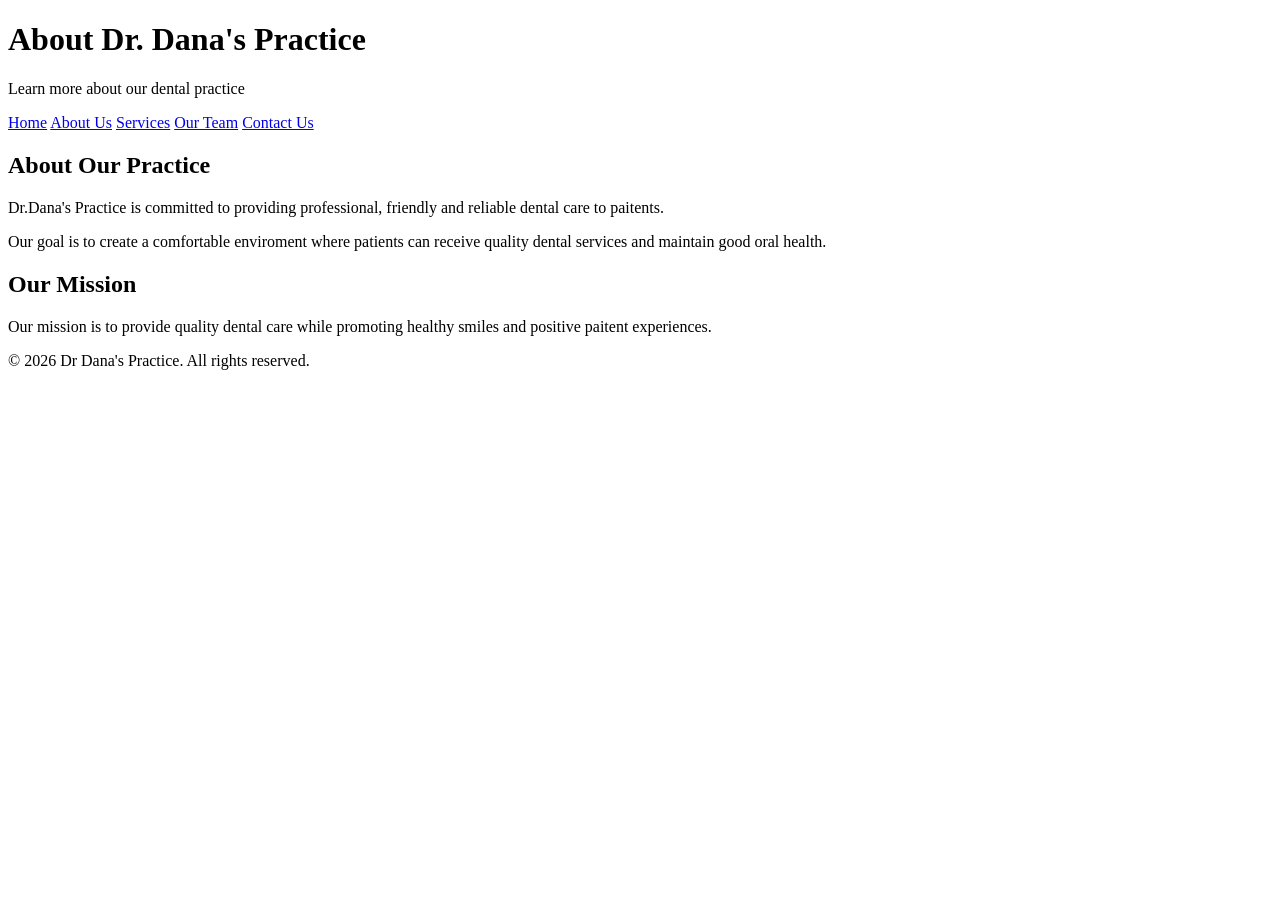
==== about.html @ a810b3fe "Initial commit: Add website files" ====
<!DOCTYPE html>
<html lang="en">
<head>
    <meta charset="UTF-8">
    <meta name="viewport" content="width=device-width, initial-scale=1.0">
    <title>About Us - Dr. Dana's Practice</title>
</head>

<body>

    <!-- Header section -->
    <header>
        <h1>About Dr. Dana's Practice</h1>
        <p>Learn more about our dental practice</p>
    </header>

    <!-- Navigation menu -->
     <nav>
        <a href="index.html">Home</a>
        <a href="about.html">About Us</a>
        <a href="services.html">Services</a>
        <a href="team.html">Our Team</a>
        <a href="contact.html">Contact Us</a>
     </nav>

     <!-- Main content -->
      <main>

         <section>
            <h2> About Our Practice</h2>

            <p>
                Dr.Dana's Practice is committed to providing professional,
                friendly and reliable dental care to paitents.
            </p>

            <p>
                Our goal is to create a comfortable enviroment where
                patients can receive quality dental services and maintain
                good oral health.
            </p>
         </section>

         <section>
            <h2>Our Mission</h2>

            <p>
                Our mission is to provide quality dental care while
                promoting healthy smiles and positive paitent experiences.
            </p>
         </section>

      </main>

      <!-- Footer -->
       <footer>
        <p>&copy; 2026 Dr Dana's Practice. All rights reserved.</p>
       </footer>

</body>

</html>
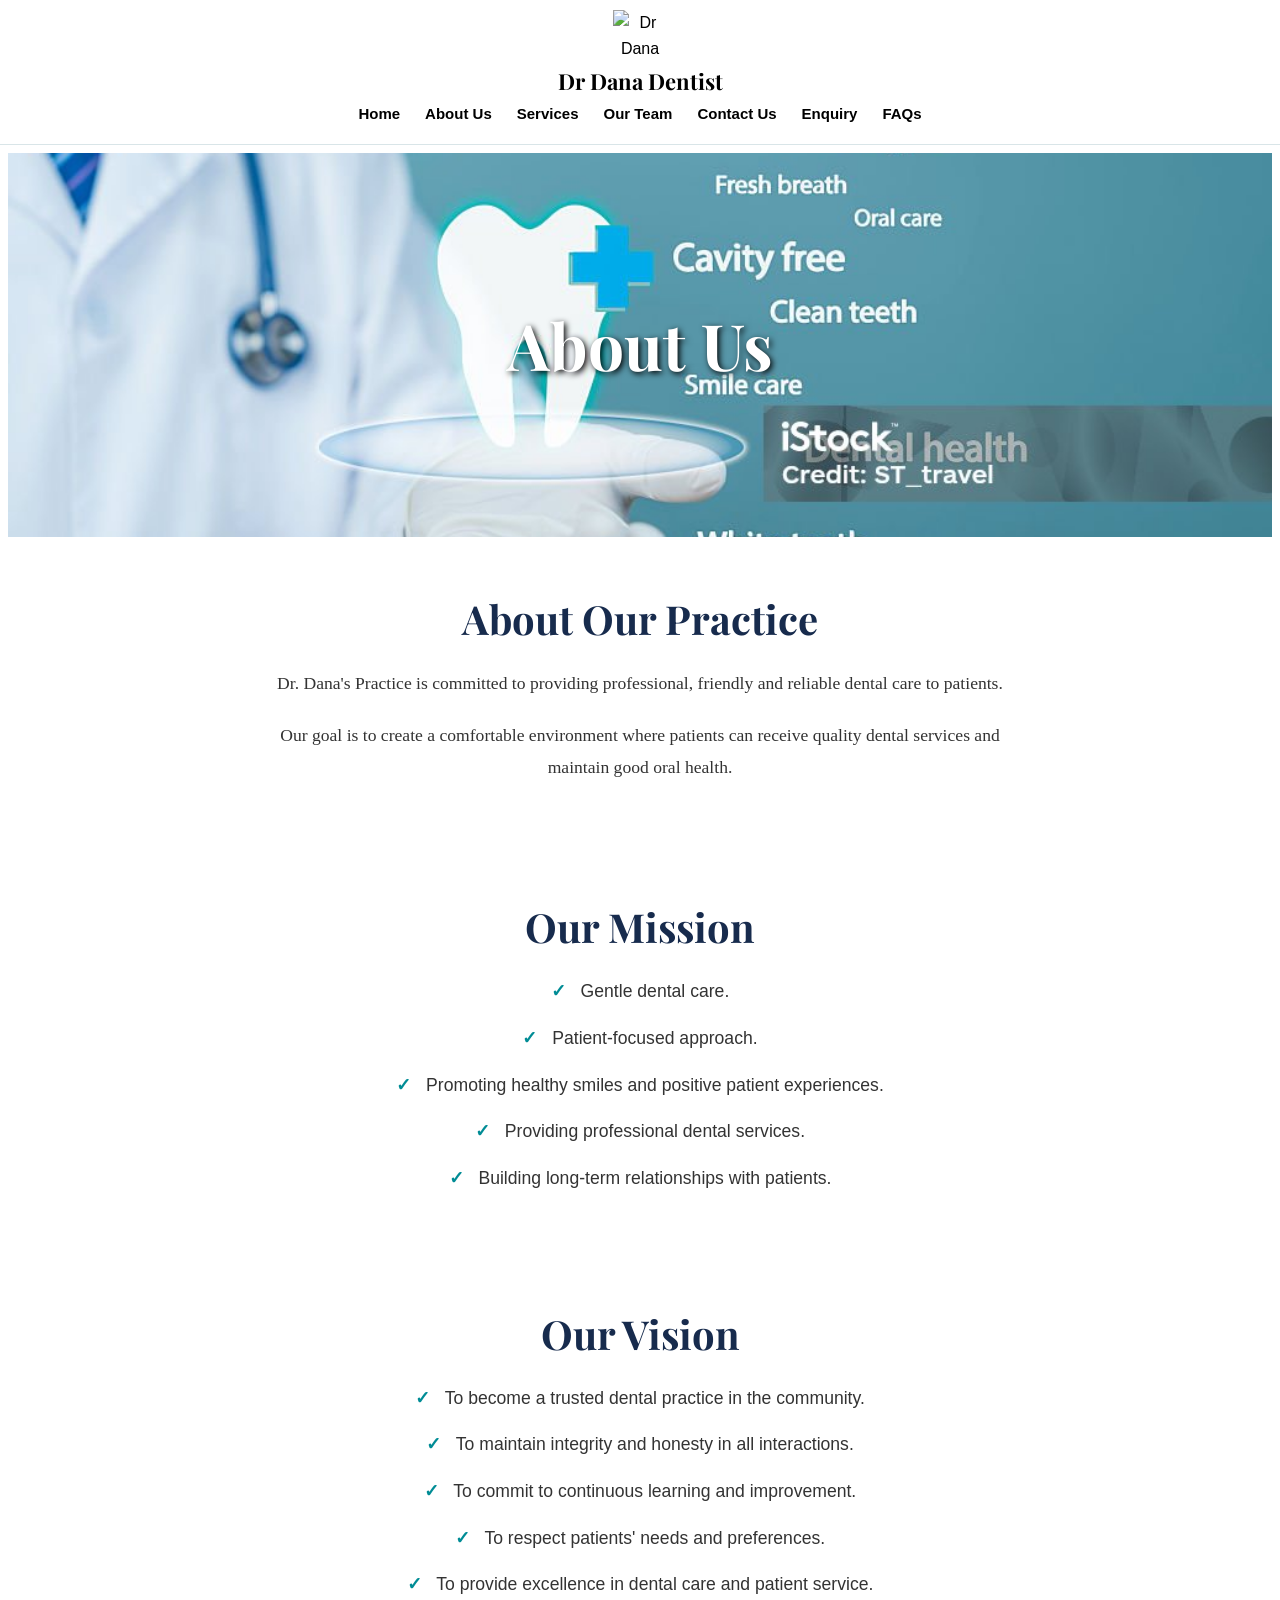
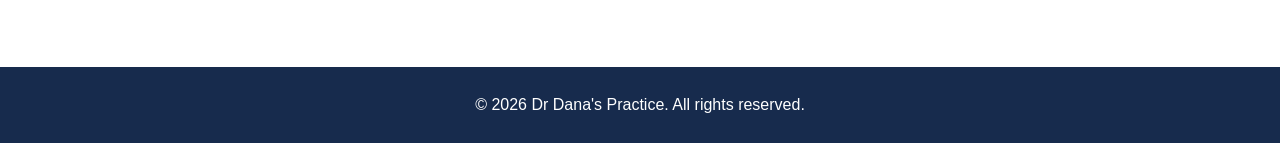
==== commit 20a4583b: "Update website pages, FAQ, images and styling" ====
--- a/about.html
+++ b/about.html
@@ -1,61 +1,167 @@
 <!DOCTYPE html>
 <html lang="en">
+
 <head>
+
     <meta charset="UTF-8">
+
     <meta name="viewport" content="width=device-width, initial-scale=1.0">
+
     <title>About Us - Dr. Dana's Practice</title>
+
+    <!-- Link to external CSS stylesheet -->
+    <link rel="stylesheet" href="css/style.css">
+
 </head>
+
 
 <body>
 
-    <!-- Header section -->
+
+    <!-- Header and navigation section -->
     <header>
-        <h1>About Dr. Dana's Practice</h1>
-        <p>Learn more about our dental practice</p>
+
+        <div class="logo">
+
+            <img src="images/logo.png" alt="Dr Dana Dentist Logo">
+
+            <h1>Dr Dana Dentist</h1>
+
+        </div>
+
+
+        <nav>
+
+            <a href="index.html">Home</a>
+
+            <a href="about.html">About Us</a>
+
+            <a href="services.html">Services</a>
+
+            <a href="team.html">Our Team</a>
+
+            <a href="contact.html">Contact Us</a>
+
+            <a href="enquiry.html">Enquiry</a>
+
+            <a href="faq.html">FAQs</a>
+
+        </nav>
+
     </header>
 
-    <!-- Navigation menu -->
-     <nav>
-        <a href="index.html">Home</a>
-        <a href="about.html">About Us</a>
-        <a href="services.html">Services</a>
-        <a href="team.html">Our Team</a>
-        <a href="contact.html">Contact Us</a>
-     </nav>
 
-     <!-- Main content -->
-      <main>
+    <!-- Main content -->
+    <main>
 
-         <section>
-            <h2> About Our Practice</h2>
+
+        <!-- About Us picture banner -->
+        <section class="about-banner">
+
+            <div class="about-banner-content">
+
+                <h2>About Us</h2>
+
+            </div>
+
+        </section>
+
+
+        <!-- About Our Practice -->
+        <section class="about-section">
+
+            <h2>About Our Practice</h2>
 
             <p>
-                Dr.Dana's Practice is committed to providing professional,
-                friendly and reliable dental care to paitents.
+                Dr. Dana's Practice is committed to providing professional,
+                friendly and reliable dental care to patients.
             </p>
 
             <p>
-                Our goal is to create a comfortable enviroment where
+                Our goal is to create a comfortable environment where
                 patients can receive quality dental services and maintain
                 good oral health.
             </p>
-         </section>
 
-         <section>
+        </section>
+
+
+        <!-- Our Mission -->
+        <section class="about-section">
+
             <h2>Our Mission</h2>
 
-            <p>
-                Our mission is to provide quality dental care while
-                promoting healthy smiles and positive paitent experiences.
-            </p>
-         </section>
+            <ul>
 
-      </main>
+                <li>
+                    Gentle dental care.
+                </li>
 
-      <!-- Footer -->
-       <footer>
-        <p>&copy; 2026 Dr Dana's Practice. All rights reserved.</p>
-       </footer>
+                <li>
+                    Patient-focused approach.
+                </li>
+
+                <li>
+                    Promoting healthy smiles and positive patient experiences.
+                </li>
+
+                <li>
+                    Providing professional dental services.
+                </li>
+
+                <li>
+                    Building long-term relationships with patients.
+                </li>
+
+            </ul>
+
+        </section>
+
+
+        <!-- Our Vision -->
+        <section class="about-section">
+
+            <h2>Our Vision</h2>
+
+            <ul>
+
+                <li>
+                    To become a trusted dental practice in the community.
+                </li>
+
+                <li>
+                    To maintain integrity and honesty in all interactions.
+                </li>
+
+                <li>
+                    To commit to continuous learning and improvement.
+                </li>
+
+                <li>
+                    To respect patients' needs and preferences.
+                </li>
+
+                <li>
+                    To provide excellence in dental care and patient service.
+                </li>
+
+            </ul>
+
+        </section>
+
+
+    </main>
+
+
+    <!-- Footer -->
+    <footer>
+
+        <p>
+            &copy; 2026 Dr Dana's Practice. All rights reserved.
+        </p>
+
+    </footer>
+
 
 </body>
 
--- a/css/style.css
+++ b/css/style.css
@@ -0,0 +1,944 @@
+@import url('https://fonts.googleapis.com/css2?family=Playfair+Display:wght@500;600;700&display=swap');
+
+
+/* GENERAL RESET */
+
+* {
+    box-sizing: border-box;
+    margin: 0;
+    padding: 0;
+}
+
+
+/* BODY */
+
+body {
+    font-family: Arial, sans-serif;
+    line-height: 1.6;
+    background-color: white;
+    color: black;
+}
+
+
+/* IMAGES */
+
+img {
+    max-width: 100%;
+    height: auto;
+    display: block;
+}
+
+
+/* LINKS */
+
+a {
+    text-decoration: none;
+    color: inherit;
+}
+
+
+/* LISTS */
+
+ul {
+    list-style: none;
+}
+
+
+/* HEADER */
+
+header {
+    border-bottom: 1px solid #d9e5e8;
+    background-color: white;
+    padding: 10px 5%;
+}
+
+
+/* LOGO */
+
+.logo {
+    text-align: center;
+}
+
+.logo img {
+    width: 55px;
+    height: 55px;
+    object-fit: contain;
+    margin: 0 auto 3px;
+}
+
+.logo h1 {
+    font-size: 22px;
+    margin-bottom: 0;
+}
+
+
+/* NAVIGATION */
+
+nav {
+    display: flex;
+    justify-content: center;
+    align-items: center;
+    gap: 25px;
+    padding: 8px 5%;
+    background-color: white;
+}
+
+
+/* Navigation Links */
+
+nav a {
+    font-weight: 600;
+    color: black;
+    text-decoration: none;
+    font-size: 15px;
+}
+
+
+/* Navigation Hover */
+
+nav a:hover {
+    color: #008c95;
+    transform: scale(1.05);
+    display: inline-block;
+    transition: 0.2s;
+}
+
+
+/* HEADINGS */
+
+h1,
+h2,
+h3 {
+    margin-bottom: 15px;
+    line-height: 1.2;
+    font-family: 'Playfair Display', serif;
+}
+
+h1 {
+    font-size: 3rem;
+}
+
+h2 {
+    font-size: 2rem;
+}
+
+h3 {
+    font-size: 1.4rem;
+}
+
+
+/* PARAGRAPHS */
+
+p {
+    margin-bottom: 15px;
+}
+
+
+/* BUTTONS */
+
+.btn {
+    display: inline-block;
+    padding: 12px 24px;
+    border-radius: 8px;
+    background-color: white;
+    color: black;
+    font-weight: bold;
+    border: 2px solid #008c95;
+    cursor: pointer;
+}
+
+.btn:hover {
+    background-color: #006f76;
+    color: white;
+    transition: 0.2s;
+}
+
+
+/* HOME HERO SECTION */
+
+.hero {
+    background-image: url('../images/Dental\ reception.png');
+    background-size: cover;
+    background-position: center;
+    background-repeat: no-repeat;
+
+    min-height: 600px;
+
+    display: flex;
+    align-items: center;
+    justify-content: flex-start;
+
+    padding: 80px 10%;
+    text-align: left;
+}
+
+
+/* Words on the Home Picture */
+
+.hero-content {
+    max-width: 700px;
+    padding: 0;
+    background-color: transparent;
+    border-radius: 0;
+    text-align: left;
+}
+
+
+/* Home Heading */
+
+.hero-content h2 {
+    font-size: 2.5rem;
+    color: whitesmoke;
+    margin-bottom: 3px;
+    text-align: left;
+}
+
+.hero-content h1 {
+    font-size: 2.5rem;
+    color: whitesmoke;
+    margin-bottom: 5px;
+    text-align: left;
+}
+
+
+/* Hero Paragraph */
+
+.hero-content p {
+    font-family: "Times New Roman", serif;
+    font-size: 1.2rem;
+    color: black;
+    margin-bottom: 25px;
+}
+
+
+/* WHITE SECTIONS BELOW PICTURE */
+
+.content-section {
+    background-color: white;
+    padding: 50px 7%;
+}
+
+
+/* CUSTOMER REVIEWS */
+
+.reviews-section {
+    background-color: white;
+    padding: 60px 7%;
+    text-align: center;
+}
+
+
+/* Reviews Heading */
+
+.reviews-section h2 {
+    font-size: 2.5rem;
+    color: #172b4d;
+    margin-bottom: 10px;
+}
+
+
+/* Rating Information */
+
+.review-summary {
+    margin-bottom: 35px;
+    color: #172b4d;
+}
+
+.review-summary p {
+    margin-bottom: 5px;
+}
+
+
+/* Reviews Container */
+
+.reviews-container {
+    display: grid;
+    grid-template-columns: repeat(4, 1fr);
+    gap: 18px;
+    text-align: left;
+}
+
+
+/* Individual Review Card */
+
+.review-card {
+    position: relative;
+
+    background-color: white;
+
+    border: 1px solid white;
+    border-radius: 15px;
+
+    padding: 28px 22px 35px;
+
+    min-height: 300px;
+
+    box-shadow: 0 4px 15px rgba(23, 43, 77, 0.10);
+}
+
+
+/* Reviewer Top Section */
+
+.reviewer {
+    display: flex;
+    align-items: center;
+    gap: 12px;
+    margin-bottom: 12px;
+}
+
+
+/* Reviewer Initial Circle */
+
+.reviewer-initials {
+    width: 48px;
+    height: 48px;
+
+    background-color: #172b4d;
+    color: white;
+
+    border-radius: 50%;
+
+    display: flex;
+    align-items: center;
+    justify-content: center;
+
+    font-weight: bold;
+    font-size: 15px;
+}
+
+
+/* Reviewer Name */
+
+.reviewer-name {
+    font-weight: bold;
+    color: #172b4d;
+    margin-bottom: 2px;
+}
+
+
+/* Stars */
+
+.stars {
+    color: #d5a928;
+    font-size: 16px;
+    letter-spacing: 2px;
+}
+
+
+/* Review Rating */
+
+.review-rating {
+    font-size: 13px;
+    color: #172b4d;
+}
+
+
+/* Review Text */
+
+.review-card p {
+    font-size: 14px;
+    color: #172b4d;
+    margin-top: 15px;
+}
+
+
+/* Quotation Marks */
+
+.quote-mark {
+    position: absolute;
+
+    right: 18px;
+    bottom: 5px;
+
+    font-family: Georgia, serif;
+    font-size: 42px;
+
+    color: #d5a928;
+}
+
+
+/* BOTTOM INFORMATION AREA */
+
+.bottom-info {
+    background-color: white;
+
+    padding: 50px 7%;
+
+    display: grid;
+    grid-template-columns: repeat(3, 1fr);
+
+    gap: 20px;
+}
+
+
+/* Information Cards */
+
+.info-card {
+    background-color: white;
+
+    border: 1px solid white;
+    border-radius: 15px;
+
+    padding: 30px;
+
+    box-shadow: 0 4px 15px rgba(23, 43, 77, 0.10);
+}
+
+
+/* Information Card Headings */
+
+.info-card h2 {
+    color: #172b4d;
+    margin-bottom: 20px;
+}
+
+
+/* Quick Links List */
+
+.info-card ul li {
+    margin-bottom: 12px;
+}
+
+
+/* Quick Links */
+
+.info-card ul li a {
+    color: #172b4d;
+    font-weight: 500;
+}
+
+.info-card ul li a:hover {
+    color: #008c95;
+}
+
+
+/* Arrow before Quick Links */
+
+.quick-link-item::before {
+    content: "›";
+
+    color: #008c95;
+
+    font-size: 20px;
+    font-weight: bold;
+
+    margin-right: 8px;
+}
+
+
+/* CONTACT INFORMATION */
+
+.contact-item {
+    margin-bottom: 15px;
+}
+
+.contact-item strong {
+    color: #008c95;
+}
+
+
+/* TRADING HOURS */
+
+.hours-item {
+    margin-bottom: 12px;
+}
+
+
+/* FAQ SECTION */
+
+.content-section {
+    padding: 50px 7%;
+    background-color: white;
+}
+
+
+/* FAQ Heading */
+
+.content-section h2 {
+    text-align: center;
+    color: #172b4d;
+    margin: 0 auto 30px;
+    border-radius: 8px;
+    width: fit-content;
+    padding: 12px 25px;
+    border: 2px solid #172b4d;
+}
+
+
+/* FAQ Questions */
+
+.content-section h3 {
+    color: #172b4d;
+    margin-top: 20px;
+}
+
+
+/* FAQ Answers */
+
+.content-section p {
+    color: #333;
+}
+
+
+/* FOOTER SECTION */
+
+footer {
+    background-color: #172b4d;
+
+    color: white;
+
+    text-align: center;
+
+    padding: 25px 5%;
+
+    border-top: 1px solid white;
+}
+
+footer p {
+    margin-bottom: 0;
+}
+
+
+/* RESPONSIVE DESIGN */
+
+/* Tablets */
+
+@media (max-width: 1000px) {
+
+    .reviews-container {
+        grid-template-columns: repeat(2, 1fr);
+    }
+
+    .bottom-info {
+        grid-template-columns: 1fr;
+    }
+
+    nav {
+        flex-wrap: wrap;
+        gap: 15px;
+    }
+}
+
+
+/* MOBILE PHONES */
+
+@media (max-width: 600px) {
+
+    .hero {
+        min-height: 500px;
+        padding: 50px 7%;
+    }
+
+    .hero-content h1 {
+        font-size: 2rem;
+    }
+
+    .hero-content h2 {
+        font-size: 1.8rem;
+    }
+
+    .reviews-container {
+        grid-template-columns: 1fr;
+    }
+
+    .reviews-section {
+        padding: 40px 5%;
+    }
+
+    .bottom-info {
+        padding: 40px 5%;
+    }
+
+    nav {
+        flex-direction: column;
+    }
+}
+
+
+/* ABOUT US PAGE */
+
+
+/* ABOUT US BANNER */
+
+.about-banner {
+    background-image: url('../images/About\ us\ wallpaper.jpg');
+
+    background-size: cover;
+
+    background-position: center;
+
+    background-repeat: no-repeat;
+
+    min-height: 400px;
+
+    display: flex;
+
+    align-items: center;
+
+    justify-content: center;
+
+    text-align: center;
+
+    border: 8px solid white;
+}
+
+
+/* ABOUT US BANNER HEADING */
+
+.about-banner-content h2 {
+    font-family: 'Playfair Display', serif;
+
+    font-size: 4rem;
+
+    color: white;
+
+    text-shadow: 2px 2px 6px black;
+
+    margin: 0;
+}
+
+
+/* ABOUT PAGE SECTIONS */
+
+.about-section {
+    background-color: white;
+
+    max-width: 900px;
+
+    margin: 0 auto;
+
+    padding: 50px 30px;
+
+    text-align: center;
+}
+
+
+/* ABOUT PAGE HEADINGS */
+
+.about-section h2 {
+    color: #172b4d;
+
+    font-family: 'Playfair Display', serif;
+
+    font-size: 2.5rem;
+
+    margin-bottom: 25px;
+}
+
+
+/* ABOUT PAGE PARAGRAPHS */
+
+.about-section p {
+    color: #333;
+
+    font-family: "Times New Roman", serif;
+
+    font-size: 1.1rem;
+
+    max-width: 750px;
+
+    margin: 0 auto 20px;
+
+    line-height: 1.8;
+}
+
+
+/* ABOUT PAGE LISTS */
+
+.about-section ul {
+    list-style: none;
+
+    max-width: 700px;
+
+    margin: 0 auto;
+
+    padding: 0;
+}
+
+
+/* ABOUT PAGE LIST ITEMS */
+
+.about-section li {
+    color: #333;
+
+    font-size: 1.1rem;
+
+    line-height: 1.8;
+
+    margin-bottom: 15px;
+}
+
+
+/* CHECK MARKS */
+
+.about-section li::before {
+    content: "✓";
+
+    color: #008c95;
+
+    font-weight: bold;
+
+    margin-right: 10px;
+}
+
+
+/* MOBILE ABOUT PAGE */
+
+@media (max-width: 600px) {
+
+    .about-banner {
+        min-height: 300px;
+    }
+
+    .about-banner-content h2 {
+        font-size: 2.8rem;
+    }
+
+    .about-section {
+        padding: 40px 20px;
+    }
+
+    .about-section h2 {
+        font-size: 2rem;
+    }
+
+    .about-section p,
+    .about-section li {
+        font-size: 1rem;
+    }
+}
+
+
+/* SERVICES PAGE */
+
+.services-section {
+    text-align: center;
+}
+
+
+/* Heading and paragraph area */
+
+.services-introduction {
+    background-color: #008c95;
+    color: white;
+    text-align: center;
+    padding: 25px 20px;
+    margin-bottom: 40px;
+}
+
+.services-introduction h2 {
+    color: white;
+    margin-bottom: 10px;
+}
+
+.services-introduction p {
+    color: white;
+    margin-bottom: 0;
+}
+
+
+/* Service headings */
+
+.services-section h3 {
+    text-align: center;
+    margin-top: 30px;
+    margin-bottom: 15px;
+}
+
+
+/* Centre service pictures */
+
+.services-section img {
+    display: block;
+    margin: 0 auto 30px;
+}
+
+
+/* TEAM PAGE */
+
+.team-introduction {
+    background-color: #008c95;
+    color: white;
+    text-align: center;
+    padding: 30px 20px;
+    margin-bottom: 40px;
+}
+
+.team-introduction h1 {
+    color: white;
+    text-align: center;
+    margin: 0 0 15px 0;
+}
+
+.team-intro {
+    font-family: "Times New Roman", serif;
+    font-size: 20px;
+    font-style: italic;
+    line-height: 1.8;
+    color: white;
+    text-align: center;
+    margin: 0 auto;
+}
+
+
+/* CENTRE ALL TEAM CONTENT */
+
+main section {
+    text-align: center;
+}
+
+main section h2 {
+    text-align: center;
+}
+
+main section p {
+    text-align: center;
+    max-width: 900px;
+    margin-left: auto;
+    margin-right: auto;
+}
+
+
+/* CENTRE ALL TEAM PICTURES */
+
+main section img {
+    display: block;
+    margin-left: auto;
+    margin-right: auto;
+    margin-bottom: 25px;
+}
+
+/*CONTACT, ENQUIRY AND FAQ INTRODUCTIONS*/
+
+/* CONTACT PAGE INTRODUCTION */
+
+.contact-introduction {
+    background-color: #008c95;
+    color: white;
+    text-align: center;
+    padding: 30px 20px;
+    margin-bottom: 40px;
+}
+
+.contact-introduction h1 {
+    color: white;
+    text-align: center;
+    margin: 0 0 15px 0;
+}
+
+.contact-intro {
+    font-family: "Times New Roman", serif;
+    font-size: 20px;
+    font-style: italic;
+    line-height: 1.8;
+    color: white;
+    text-align: center;
+    margin: 0 auto;
+}
+
+
+/* CONTACT PAGE CONTENT */
+
+.contact-content {
+    text-align: center;
+}
+
+.contact-content h3 {
+    text-align: center;
+}
+
+.contact-content p {
+    text-align: center;
+}
+
+.contact-content iframe {
+    display: block;
+    margin: 0 auto 30px;
+}
+
+
+/* ENQUIRY PAGE INTRODUCTION */
+
+.enquiry-introduction {
+    background-color: #008c95;
+    color: white;
+    text-align: center;
+    padding: 30px 20px;
+    margin-bottom: 40px;
+}
+
+.enquiry-introduction h2 {
+    color: white;
+    text-align: center;
+    margin: 0 0 15px 0;
+}
+
+.enquiry-intro {
+    font-family: "Times New Roman", serif;
+    font-size: 20px;
+    font-style: italic;
+    line-height: 1.8;
+    color: white;
+    text-align: center;
+    margin: 0 auto;
+}
+
+
+/* ENQUIRY PAGE CONTENT */
+
+.enquiry-content {
+    text-align: center;
+}
+
+.enquiry-content form {
+    text-align: center;
+}
+
+
+/* FAQ PAGE INTRODUCTION */
+
+.faq-introduction {
+    background-color: #008c95;
+    color: white;
+    text-align: center;
+    padding: 30px 20px;
+    margin-bottom: 40px;
+}
+
+.faq-introduction h2 {
+    color: white;
+    text-align: center;
+    margin: 0 0 15px 0;
+}
+
+.faq-intro {
+    font-family: "Times New Roman", serif;
+    font-size: 20px;
+    font-style: italic;
+    line-height: 1.8;
+    color: white;
+    text-align: center;
+    margin: 0 auto;
+}
+
+
+/* FAQ PAGE CONTENT */
+
+.faq-content {
+    text-align: center;
+}
+
+.faq-content article {
+    text-align: center;
+}
+
+.faq-content h3 {
+    text-align: center;
+}
+
+.faq-content p {
+    text-align: center;
+    max-width: 900px;
+    margin-left: auto;
+    margin-right: auto;
+}
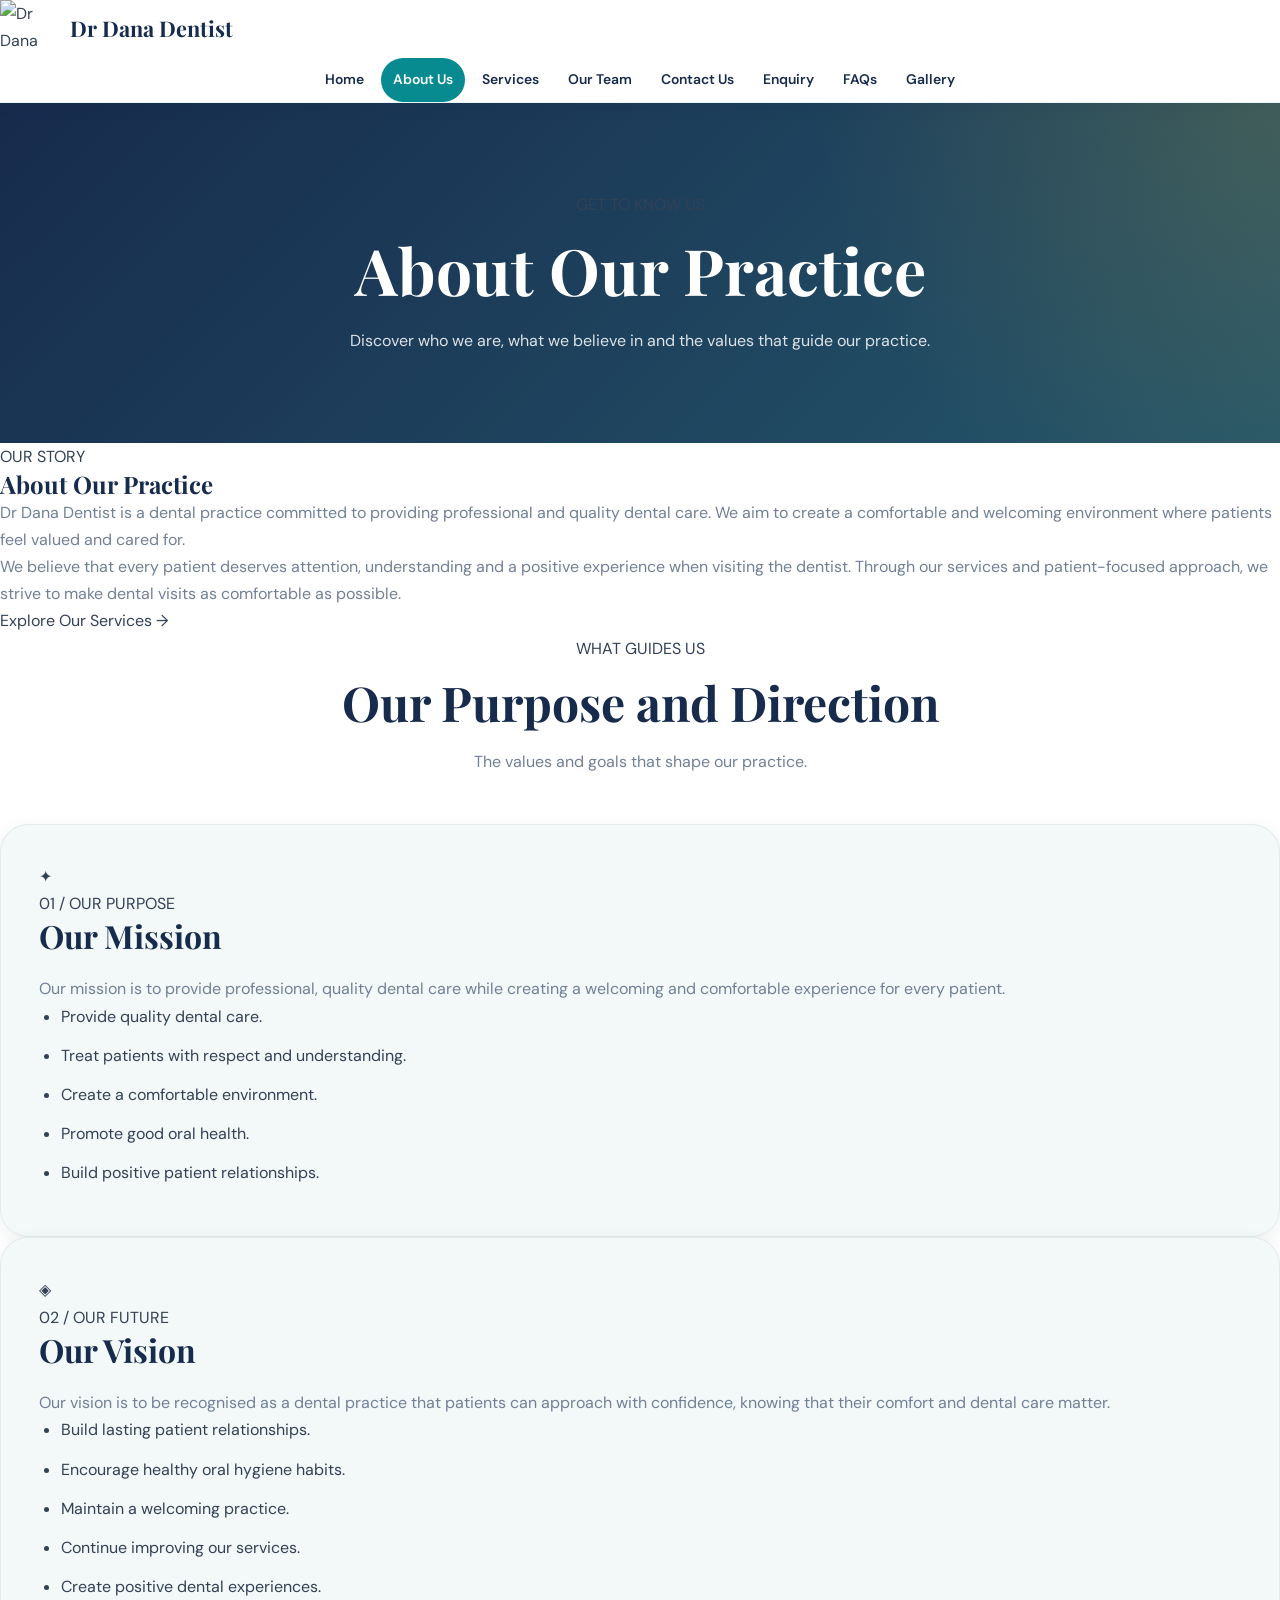
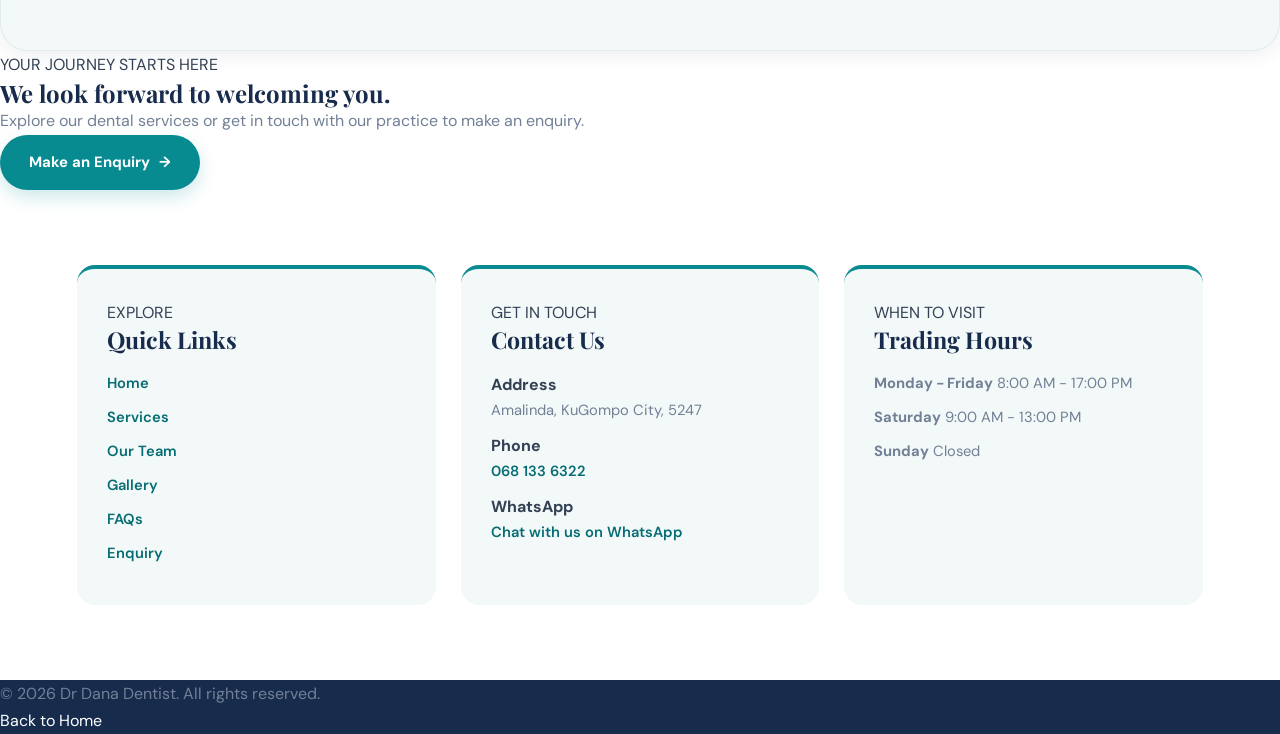
==== commit 40a51d29: "Part 3: Redesign website layout and update documentation" ====
--- a/about.html
+++ b/about.html
@@ -1,168 +1,384 @@
+
 <!DOCTYPE html>
 <html lang="en">
 
 <head>
-
     <meta charset="UTF-8">
-
     <meta name="viewport" content="width=device-width, initial-scale=1.0">
 
-    <title>About Us - Dr. Dana's Practice</title>
-
-    <!-- Link to external CSS stylesheet -->
+    <meta name="description" content="Learn about Dr Dana Dentist, our practice, mission and vision.">
+
+    <title>About Us | Dr Dana Dentist</title>
+
     <link rel="stylesheet" href="css/style.css">
-
 </head>
 
-
 <body>
 
-
-    <!-- Header and navigation section -->
-    <header>
-
-        <div class="logo">
+    <!-- HEADER -->
+
+    <header class="site-header">
+
+        <a href="index.html" class="logo" aria-label="Dr Dana Dentist homepage">
 
             <img src="images/logo.png" alt="Dr Dana Dentist Logo">
 
-            <h1>Dr Dana Dentist</h1>
+            <span>Dr Dana Dentist</span>
+
+        </a>
+
+        <nav class="main-nav" aria-label="Main navigation">
+
+            <a href="index.html">Home</a>
+            <a href="about.html" aria-current="page">About Us</a>
+            <a href="services.html">Services</a>
+            <a href="team.html">Our Team</a>
+            <a href="contact.html">Contact Us</a>
+            <a href="enquiry.html">Enquiry</a>
+            <a href="faq.html#faqs">FAQs</a>
+            <a href="gallery.html">Gallery</a>
+
+        </nav>
+
+    </header>
+
+
+    <main>
+
+        <!-- PAGE INTRODUCTION -->
+
+        <section class="page-hero about-hero">
+
+            <div class="page-hero-content">
+
+                <span class="section-label">
+                    GET TO KNOW US
+                </span>
+
+                <h1>About Our Practice</h1>
+
+                <p>
+                    Discover who we are, what we believe in
+                    and the values that guide our practice.
+                </p>
+
+            </div>
+
+        </section>
+
+
+        <!-- ABOUT OUR PRACTICE -->
+
+        <section class="about-introduction js-reveal">
+
+            <div class="about-intro-heading">
+
+                <span class="section-label">
+                    OUR STORY
+                </span>
+
+                <h2>About Our Practice</h2>
+
+            </div>
+
+            <div class="about-intro-content">
+
+                <p>
+                    Dr Dana Dentist is a dental practice committed to
+                    providing professional and quality dental care.
+                    We aim to create a comfortable and welcoming
+                    environment where patients feel valued and cared for.
+                </p>
+
+                <p>
+                    We believe that every patient deserves attention,
+                    understanding and a positive experience when visiting
+                    the dentist. Through our services and patient-focused
+                    approach, we strive to make dental visits as
+                    comfortable as possible.
+                </p>
+
+                <a href="services.html" class="text-link">
+                    Explore Our Services
+                    <span aria-hidden="true">&rarr;</span>
+                </a>
+
+            </div>
+
+        </section>
+
+
+        <!-- MISSION AND VISION -->
+
+        <section class="values-section js-reveal">
+
+            <div class="section-heading">
+
+                <span class="section-label">
+                    WHAT GUIDES US
+                </span>
+
+                <h2>Our Purpose and Direction</h2>
+
+                <p>
+                    The values and goals that shape our practice.
+                </p>
+
+            </div>
+
+
+            <div class="values-grid">
+
+
+                <!-- OUR MISSION -->
+
+                <article class="value-card mission-card">
+
+                    <div class="value-icon" aria-hidden="true">
+                        ✦
+                    </div>
+
+                    <span class="value-number">
+                        01 / OUR PURPOSE
+                    </span>
+
+                    <h2>Our Mission</h2>
+
+                    <p>
+                        Our mission is to provide professional,
+                        quality dental care while creating a
+                        welcoming and comfortable experience
+                        for every patient.
+                    </p>
+
+                    <ul>
+
+                        <li>
+                            Provide quality dental care.
+                        </li>
+
+                        <li>
+                            Treat patients with respect and understanding.
+                        </li>
+
+                        <li>
+                            Create a comfortable environment.
+                        </li>
+
+                        <li>
+                            Promote good oral health.
+                        </li>
+
+                        <li>
+                            Build positive patient relationships.
+                        </li>
+
+                    </ul>
+
+                </article>
+
+
+                <!-- OUR VISION -->
+
+                <article class="value-card vision-card">
+
+                    <div class="value-icon" aria-hidden="true">
+                        ◈
+                    </div>
+
+                    <span class="value-number">
+                        02 / OUR FUTURE
+                    </span>
+
+                    <h2>Our Vision</h2>
+
+                    <p>
+                        Our vision is to be recognised as a dental
+                        practice that patients can approach with
+                        confidence, knowing that their comfort
+                        and dental care matter.
+                    </p>
+
+                    <ul>
+
+                        <li>
+                            Build lasting patient relationships.
+                        </li>
+
+                        <li>
+                            Encourage healthy oral hygiene habits.
+                        </li>
+
+                        <li>
+                            Maintain a welcoming practice.
+                        </li>
+
+                        <li>
+                            Continue improving our services.
+                        </li>
+
+                        <li>
+                            Create positive dental experiences.
+                        </li>
+
+                    </ul>
+
+                </article>
+
+            </div>
+
+        </section>
+
+
+        <!-- CLOSING SECTION -->
+
+        <section class="about-closing js-reveal">
+
+            <div>
+
+                <span class="section-label">
+                    YOUR JOURNEY STARTS HERE
+                </span>
+
+                <h2>
+                    We look forward to welcoming you.
+                </h2>
+
+                <p>
+                    Explore our dental services or get in touch
+                    with our practice to make an enquiry.
+                </p>
+
+                <a href="enquiry.html" class="btn btn-primary">
+                    Make an Enquiry
+                    <span aria-hidden="true">&rarr;</span>
+                </a>
+
+            </div>
+
+        </section>
+
+    </main>
+
+
+    <!-- FOOTER -->
+
+    <section class="bottom-info">
+
+        <div class="info-card">
+
+            <span class="footer-label">EXPLORE</span>
+
+            <h2>Quick Links</h2>
+
+            <ul>
+
+                <li><a href="index.html">Home</a></li>
+                <li><a href="services.html">Services</a></li>
+                <li><a href="team.html">Our Team</a></li>
+                <li><a href="gallery.html">Gallery</a></li>
+                <li><a href="faq.html">FAQs</a></li>
+                <li><a href="enquiry.html">Enquiry</a></li>
+
+            </ul>
 
         </div>
 
 
-        <nav>
-
-            <a href="index.html">Home</a>
-
-            <a href="about.html">About Us</a>
-
-            <a href="services.html">Services</a>
-
-            <a href="team.html">Our Team</a>
-
-            <a href="contact.html">Contact Us</a>
-
-            <a href="enquiry.html">Enquiry</a>
-
-            <a href="faq.html">FAQs</a>
-
-        </nav>
-
-    </header>
-
-
-    <!-- Main content -->
-    <main>
-
-
-        <!-- About Us picture banner -->
-        <section class="about-banner">
-
-            <div class="about-banner-content">
-
-                <h2>About Us</h2>
-
-            </div>
-
-        </section>
-
-
-        <!-- About Our Practice -->
-        <section class="about-section">
-
-            <h2>About Our Practice</h2>
-
-            <p>
-                Dr. Dana's Practice is committed to providing professional,
-                friendly and reliable dental care to patients.
+        <div class="info-card">
+
+            <span class="footer-label">GET IN TOUCH</span>
+
+            <h2>Contact Us</h2>
+
+            <div class="contact-item">
+
+                <strong>Address</strong>
+
+                <p>Amalinda, KuGompo City, 5247</p>
+
+            </div>
+
+            <div class="contact-item">
+
+                <strong>Phone</strong>
+
+                <p>
+                    <a href="tel:0681336322">
+                        068 133 6322
+                    </a>
+                </p>
+
+            </div>
+
+            <div class="contact-item">
+
+                <strong>WhatsApp</strong>
+
+                <p>
+                    <a href="https://wa.me/27681336322"
+                       target="_blank"
+                       rel="noopener noreferrer">
+                        Chat with us on WhatsApp
+                    </a>
+                </p>
+
+            </div>
+
+        </div>
+
+
+        <div class="info-card">
+
+            <span class="footer-label">WHEN TO VISIT</span>
+
+            <h2>Trading Hours</h2>
+
+            <p class="hours-item">
+                <strong>Monday - Friday</strong>
+                <span>8:00 AM - 17:00 PM</span>
             </p>
 
-            <p>
-                Our goal is to create a comfortable environment where
-                patients can receive quality dental services and maintain
-                good oral health.
+            <p class="hours-item">
+                <strong>Saturday</strong>
+                <span>9:00 AM - 13:00 PM</span>
             </p>
 
-        </section>
-
-
-        <!-- Our Mission -->
-        <section class="about-section">
-
-            <h2>Our Mission</h2>
-
-            <ul>
-
-                <li>
-                    Gentle dental care.
-                </li>
-
-                <li>
-                    Patient-focused approach.
-                </li>
-
-                <li>
-                    Promoting healthy smiles and positive patient experiences.
-                </li>
-
-                <li>
-                    Providing professional dental services.
-                </li>
-
-                <li>
-                    Building long-term relationships with patients.
-                </li>
-
-            </ul>
-
-        </section>
-
-
-        <!-- Our Vision -->
-        <section class="about-section">
-
-            <h2>Our Vision</h2>
-
-            <ul>
-
-                <li>
-                    To become a trusted dental practice in the community.
-                </li>
-
-                <li>
-                    To maintain integrity and honesty in all interactions.
-                </li>
-
-                <li>
-                    To commit to continuous learning and improvement.
-                </li>
-
-                <li>
-                    To respect patients' needs and preferences.
-                </li>
-
-                <li>
-                    To provide excellence in dental care and patient service.
-                </li>
-
-            </ul>
-
-        </section>
-
-
-    </main>
-
-
-    <!-- Footer -->
-    <footer>
+            <p class="hours-item">
+                <strong>Sunday</strong>
+                <span>Closed</span>
+            </p>
+
+        </div>
+
+    </section>
+
+
+    <button
+        type="button"
+        id="backToTop"
+        class="back-to-top"
+        aria-label="Back to top"
+        hidden
+    >
+        &uarr;
+    </button>
+
+
+    <footer class="site-footer">
 
         <p>
-            &copy; 2026 Dr Dana's Practice. All rights reserved.
+            &copy; 2026 Dr Dana Dentist.
+            All rights reserved.
         </p>
 
+        <a href="index.html">Back to Home</a>
+
     </footer>
 
 
+    <script src="js/script.js"></script>
+
 </body>
 
-</html>+</html>
--- a/css/style.css
+++ b/css/style.css
@@ -1,944 +1,1389 @@
-@import url('https://fonts.googleapis.com/css2?family=Playfair+Display:wght@500;600;700&display=swap');
-
-
-/* GENERAL RESET */
+
+/* =========================================================
+   DR DANA DENTIST — COMPLETE WEBSITE REDESIGN
+   Colour palette: Teal | White | Navy | Gold
+   Existing website images are preserved.
+========================================================= */
+
+
+/* 1. GOOGLE FONTS
+========================================================= */
+
+@import url('https://fonts.googleapis.com/css2?family=DM+Sans:wght@400;500;600;700;800&family=Playfair+Display:wght@500;600;700;800&display=swap');
+
+
+/* 2. COLOUR VARIABLES
+========================================================= */
+
+:root {
+    --teal: #078b91;
+    --teal-dark: #056d73;
+    --teal-light: #e8f6f5;
+
+    --navy: #172b4d;
+    --navy-light: #263f64;
+
+    --white: #ffffff;
+    --cream: #fbfaf7;
+    --soft-bg: #f3f8f8;
+
+    --gold: #d5a928;
+    --gold-light: #f4e8c6;
+
+    --text: #334155;
+    --muted: #718096;
+    --border: #e2eaea;
+
+    --shadow-sm: 0 5px 18px rgba(23, 43, 77, 0.07);
+    --shadow-md: 0 12px 35px rgba(23, 43, 77, 0.11);
+    --shadow-lg: 0 20px 55px rgba(23, 43, 77, 0.16);
+
+    --radius-sm: 10px;
+    --radius-md: 18px;
+    --radius-lg: 28px;
+
+    --transition: 0.3s ease;
+}
+
+
+/* 3. GLOBAL RESET AND BASE STYLES
+========================================================= */
 
 * {
-    box-sizing: border-box;
     margin: 0;
     padding: 0;
-}
-
-
-/* BODY */
+    box-sizing: border-box;
+}
+
+html {
+    scroll-behavior: smooth;
+    scroll-padding-top: 100px;
+}
 
 body {
-    font-family: Arial, sans-serif;
-    line-height: 1.6;
-    background-color: white;
-    color: black;
-}
-
-
-/* IMAGES */
+    font-family: 'DM Sans', Arial, sans-serif;
+    background: var(--white);
+    color: var(--text);
+    line-height: 1.7;
+    overflow-x: hidden;
+}
 
 img {
+    display: block;
     max-width: 100%;
-    height: auto;
-    display: block;
-}
-
-
-/* LINKS */
+}
 
 a {
+    color: inherit;
     text-decoration: none;
-    color: inherit;
-}
-
-
-/* LISTS */
-
-ul {
-    list-style: none;
-}
-
-
-/* HEADER */
-
+}
+
+button,
+input,
+textarea,
+select {
+    font: inherit;
+}
+
+button {
+    cursor: pointer;
+}
+
+h1,
+h2,
+h3,
+h4 {
+    font-family: 'Playfair Display', Georgia, serif;
+    color: var(--navy);
+    line-height: 1.2;
+}
+
+p {
+    color: var(--muted);
+}
+
+::selection {
+    background: var(--teal);
+    color: var(--white);
+}
+
+
+/* 4. SHARED HEADER AND NAVIGATION
+========================================================= */
+
+.site-header,
 header {
-    border-bottom: 1px solid #d9e5e8;
-    background-color: white;
-    padding: 10px 5%;
-}
-
-
-/* LOGO */
+    width: 100%;
+    background: rgba(255, 255, 255, 0.97);
+    position: sticky;
+    top: 0;
+    z-index: 1000;
+    box-shadow: 0 3px 18px rgba(23, 43, 77, 0.06);
+    border-bottom: 1px solid rgba(7, 139, 145, 0.08);
+}
+
+.header-container {
+    max-width: 1250px;
+    min-height: 88px;
+    margin: auto;
+    padding: 12px 5%;
+    display: flex;
+    align-items: center;
+    justify-content: space-between;
+    gap: 25px;
+}
 
 .logo {
-    text-align: center;
+    display: flex;
+    align-items: center;
+    gap: 12px;
+    flex-shrink: 0;
 }
 
 .logo img {
-    width: 55px;
-    height: 55px;
+    width: 58px;
+    height: 58px;
     object-fit: contain;
-    margin: 0 auto 3px;
-}
-
+}
+
+.logo span,
 .logo h1 {
-    font-size: 22px;
-    margin-bottom: 0;
-}
-
-
-/* NAVIGATION */
-
+    font-family: 'Playfair Display', Georgia, serif;
+    font-size: 1.35rem;
+    font-weight: 700;
+    color: var(--navy);
+    line-height: 1.2;
+}
+
+.main-nav,
 nav {
     display: flex;
+    align-items: center;
     justify-content: center;
+    flex-wrap: wrap;
+    gap: 5px;
+}
+
+.main-nav a,
+nav a {
+    color: var(--navy);
+    font-size: 0.87rem;
+    font-weight: 600;
+    padding: 10px 12px;
+    border-radius: 30px;
+    transition: var(--transition);
+}
+
+.main-nav a:hover,
+nav a:hover {
+    color: var(--teal);
+    background: var(--teal-light);
+}
+
+.main-nav a.active,
+nav a.active {
+    color: var(--white);
+    background: var(--teal);
+}
+
+
+/* 5. BUTTONS
+========================================================= */
+
+.btn,
+button.btn {
+    display: inline-flex;
     align-items: center;
-    gap: 25px;
-    padding: 8px 5%;
-    background-color: white;
-}
-
-
-/* Navigation Links */
-
-nav a {
-    font-weight: 600;
-    color: black;
-    text-decoration: none;
-    font-size: 15px;
-}
-
-
-/* Navigation Hover */
-
-nav a:hover {
-    color: #008c95;
-    transform: scale(1.05);
+    justify-content: center;
+    gap: 9px;
+    border: 2px solid transparent;
+    border-radius: 50px;
+    padding: 13px 27px;
+    font-weight: 700;
+    font-size: 0.93rem;
+    transition: var(--transition);
+}
+
+.btn-primary {
+    background: var(--teal);
+    color: var(--white);
+    box-shadow: 0 7px 18px rgba(7, 139, 145, 0.2);
+}
+
+.btn-primary:hover {
+    background: var(--teal-dark);
+    transform: translateY(-3px);
+    box-shadow: 0 11px 24px rgba(7, 139, 145, 0.27);
+}
+
+.btn-outline {
+    border-color: var(--teal);
+    color: var(--teal);
+    background: transparent;
+}
+
+.btn-outline:hover {
+    background: var(--teal);
+    color: var(--white);
+    transform: translateY(-3px);
+}
+
+
+/* 6. SHARED SECTION STYLES
+========================================================= */
+
+.section-padding {
+    padding: 90px 6%;
+}
+
+.section-heading {
+    max-width: 760px;
+    margin: 0 auto 48px;
+    text-align: center;
+}
+
+.section-heading h2 {
+    font-size: clamp(2rem, 4vw, 3rem);
+    margin: 12px 0 17px;
+}
+
+.section-heading p {
+    font-size: 1rem;
+    max-width: 650px;
+    margin: auto;
+}
+
+.eyebrow {
     display: inline-block;
-    transition: 0.2s;
-}
-
-
-/* HEADINGS */
-
-h1,
-h2,
-h3 {
-    margin-bottom: 15px;
-    line-height: 1.2;
-    font-family: 'Playfair Display', serif;
-}
-
-h1 {
-    font-size: 3rem;
-}
-
-h2 {
-    font-size: 2rem;
-}
-
-h3 {
-    font-size: 1.4rem;
-}
-
-
-/* PARAGRAPHS */
-
-p {
-    margin-bottom: 15px;
-}
-
-
-/* BUTTONS */
-
-.btn {
-    display: inline-block;
-    padding: 12px 24px;
-    border-radius: 8px;
-    background-color: white;
-    color: black;
-    font-weight: bold;
-    border: 2px solid #008c95;
-    cursor: pointer;
-}
-
-.btn:hover {
-    background-color: #006f76;
-    color: white;
-    transition: 0.2s;
-}
-
-
-/* HOME HERO SECTION */
+    color: var(--teal);
+    font-size: 0.76rem;
+    font-weight: 800;
+    letter-spacing: 2.3px;
+    text-transform: uppercase;
+}
+
+main section {
+    width: 100%;
+}
+
+
+/* 7. HOMEPAGE HERO
+========================================================= */
 
 .hero {
-    background-image: url('../images/Dental\ reception.png');
+    min-height: 620px;
+    padding: 80px 7%;
+    display: flex;
+    align-items: center;
+    position: relative;
+    background-image:
+        linear-gradient(90deg, rgba(13, 34, 57, 0.83), rgba(13, 34, 57, 0.28)),
+        url('../images/Dental reception.png');
     background-size: cover;
     background-position: center;
     background-repeat: no-repeat;
-
-    min-height: 600px;
-
-    display: flex;
-    align-items: center;
-    justify-content: flex-start;
-
-    padding: 80px 10%;
-    text-align: left;
-}
-
-
-/* Words on the Home Picture */
+}
 
 .hero-content {
-    max-width: 700px;
-    padding: 0;
-    background-color: transparent;
-    border-radius: 0;
-    text-align: left;
-}
-
-
-/* Home Heading */
-
-.hero-content h2 {
+    max-width: 680px;
+    padding: 45px;
+    border-radius: var(--radius-lg);
+    background: rgba(18, 39, 64, 0.78);
+    backdrop-filter: blur(5px);
+    border: 1px solid rgba(255, 255, 255, 0.18);
+    box-shadow: var(--shadow-lg);
+}
+
+.hero-content h1 {
+    color: var(--white);
+    font-size: clamp(2.8rem, 6vw, 4.8rem);
+    margin: 12px 0 20px;
+}
+
+.hero-content h1 span {
+    color: var(--gold);
+}
+
+.hero-content p {
+    color: rgba(255, 255, 255, 0.88);
+    font-size: 1.05rem;
+    margin-bottom: 28px;
+    max-width: 560px;
+}
+
+.hero-content .eyebrow {
+    color: #f3d77f;
+}
+
+
+/* 8. HOMEPAGE REVIEWS
+========================================================= */
+
+.reviews-section {
+    padding: 85px 6%;
+    background: var(--soft-bg);
+}
+
+.reviews-section h2 {
+    text-align: center;
     font-size: 2.5rem;
-    color: whitesmoke;
-    margin-bottom: 3px;
-    text-align: left;
-}
-
-.hero-content h1 {
-    font-size: 2.5rem;
-    color: whitesmoke;
-    margin-bottom: 5px;
-    text-align: left;
-}
-
-
-/* Hero Paragraph */
-
-.hero-content p {
-    font-family: "Times New Roman", serif;
-    font-size: 1.2rem;
-    color: black;
-    margin-bottom: 25px;
-}
-
-
-/* WHITE SECTIONS BELOW PICTURE */
-
-.content-section {
-    background-color: white;
-    padding: 50px 7%;
-}
-
-
-/* CUSTOMER REVIEWS */
-
-.reviews-section {
-    background-color: white;
-    padding: 60px 7%;
+    margin-bottom: 12px;
+}
+
+.reviews-section > p {
     text-align: center;
-}
-
-
-/* Reviews Heading */
-
-.reviews-section h2 {
-    font-size: 2.5rem;
-    color: #172b4d;
-    margin-bottom: 10px;
-}
-
-
-/* Rating Information */
+    margin-bottom: 35px;
+}
 
 .review-summary {
-    margin-bottom: 35px;
-    color: #172b4d;
-}
-
-.review-summary p {
-    margin-bottom: 5px;
-}
-
-
-/* Reviews Container */
-
-.reviews-container {
+    text-align: center;
+    margin: 25px auto 35px;
+}
+
+.review-summary strong {
+    display: block;
+    color: var(--navy);
+    font-size: 2.6rem;
+    font-family: 'Playfair Display', Georgia, serif;
+}
+
+.review-summary span {
+    color: var(--gold);
+    font-size: 1.4rem;
+}
+
+.review-grid,
+.reviews-grid {
     display: grid;
-    grid-template-columns: repeat(4, 1fr);
-    gap: 18px;
-    text-align: left;
-}
-
-
-/* Individual Review Card */
+    grid-template-columns: repeat(4, minmax(0, 1fr));
+    gap: 22px;
+    max-width: 1250px;
+    margin: auto;
+}
 
 .review-card {
-    position: relative;
-
-    background-color: white;
-
-    border: 1px solid white;
-    border-radius: 15px;
-
-    padding: 28px 22px 35px;
-
-    min-height: 300px;
-
-    box-shadow: 0 4px 15px rgba(23, 43, 77, 0.10);
-}
-
-
-/* Reviewer Top Section */
-
-.reviewer {
-    display: flex;
-    align-items: center;
-    gap: 12px;
+    background: var(--white);
+    padding: 27px;
+    border-radius: var(--radius-md);
+    box-shadow: var(--shadow-sm);
+    border: 1px solid var(--border);
+    transition: var(--transition);
+}
+
+.review-card:hover {
+    transform: translateY(-7px);
+    box-shadow: var(--shadow-md);
+}
+
+.review-card h3 {
+    font-family: 'DM Sans', sans-serif;
+    font-size: 1rem;
+    margin-bottom: 9px;
+}
+
+.review-card p {
+    font-size: 0.9rem;
+}
+
+.review-card .stars,
+.review-card .rating {
+    color: var(--gold);
     margin-bottom: 12px;
-}
-
-
-/* Reviewer Initial Circle */
-
-.reviewer-initials {
-    width: 48px;
-    height: 48px;
-
-    background-color: #172b4d;
-    color: white;
-
-    border-radius: 50%;
-
+    letter-spacing: 2px;
+}
+
+
+/* 9. HOMEPAGE BOTTOM INFORMATION
+========================================================= */
+
+.bottom-info {
+    display: grid;
+    grid-template-columns: repeat(3, minmax(0, 1fr));
+    gap: 25px;
+    padding: 75px 6%;
+    background: var(--white);
+}
+
+.bottom-info > div {
+    padding: 30px;
+    background: var(--soft-bg);
+    border-radius: var(--radius-md);
+    border-top: 4px solid var(--teal);
+}
+
+.bottom-info h2,
+.bottom-info h3 {
+    font-size: 1.45rem;
+    margin-bottom: 17px;
+}
+
+.bottom-info p,
+.bottom-info li {
+    font-size: 0.92rem;
+    margin-bottom: 9px;
+}
+
+.bottom-info ul {
+    list-style: none;
+}
+
+.bottom-info a {
+    color: var(--teal-dark);
+    font-weight: 600;
+}
+
+.bottom-info a:hover {
+    text-decoration: underline;
+}
+
+
+/* 10. INNER PAGE HERO
+========================================================= */
+
+.page-hero {
+    min-height: 340px;
+    padding: 75px 7%;
     display: flex;
     align-items: center;
     justify-content: center;
-
-    font-weight: bold;
-    font-size: 15px;
-}
-
-
-/* Reviewer Name */
-
-.reviewer-name {
-    font-weight: bold;
-    color: #172b4d;
-    margin-bottom: 2px;
-}
-
-
-/* Stars */
-
-.stars {
-    color: #d5a928;
-    font-size: 16px;
-    letter-spacing: 2px;
-}
-
-
-/* Review Rating */
-
-.review-rating {
-    font-size: 13px;
-    color: #172b4d;
-}
-
-
-/* Review Text */
-
-.review-card p {
-    font-size: 14px;
-    color: #172b4d;
+    text-align: center;
+    background:
+        radial-gradient(circle at top right, rgba(213, 169, 40, 0.18), transparent 35%),
+        linear-gradient(135deg, var(--navy), #24566b);
+}
+
+.page-hero-content {
+    max-width: 780px;
+}
+
+.page-hero h1 {
+    color: var(--white);
+    font-size: clamp(2.5rem, 5vw, 4rem);
+    margin: 14px 0 18px;
+}
+
+.page-hero p {
+    color: rgba(255, 255, 255, 0.85);
+    max-width: 680px;
+    margin: auto;
+}
+
+.page-hero .eyebrow {
+    color: #f1d67e;
+}
+
+
+/* 11. ABOUT PAGE
+========================================================= */
+
+.about-intro {
+    max-width: 1050px;
+    margin: auto;
+    padding: 85px 6%;
+    text-align: center;
+}
+
+.about-intro h2 {
+    font-size: 2.5rem;
+    margin-bottom: 22px;
+}
+
+.about-intro p {
+    font-size: 1rem;
+    margin-bottom: 15px;
+}
+
+.about-values,
+.mission-vision,
+.about-cards {
+    display: grid;
+    grid-template-columns: repeat(2, minmax(0, 1fr));
+    gap: 30px;
+    max-width: 1150px;
+    padding: 0 6% 85px;
+    margin: auto;
+}
+
+.about-card,
+.mission-card,
+.vision-card,
+.value-card {
+    padding: 38px;
+    border-radius: var(--radius-lg);
+    background: var(--soft-bg);
+    border: 1px solid var(--border);
+    box-shadow: var(--shadow-sm);
+}
+
+.about-card h2,
+.mission-card h2,
+.vision-card h2,
+.value-card h2 {
+    font-size: 2rem;
+    margin-bottom: 20px;
+}
+
+.about-card ul,
+.mission-card ul,
+.vision-card ul,
+.value-card ul {
+    padding-left: 22px;
+}
+
+.about-card li,
+.mission-card li,
+.vision-card li,
+.value-card li {
+    margin-bottom: 12px;
+    color: var(--text);
+}
+
+.about-cta {
+    text-align: center;
+    padding: 75px 6%;
+    background: var(--teal-light);
+}
+
+.about-cta h2 {
+    font-size: 2.3rem;
+    margin-bottom: 15px;
+}
+
+.about-cta p {
+    max-width: 650px;
+    margin: 0 auto 25px;
+}
+
+
+/* 12. SERVICES PAGE
+========================================================= */
+
+.services-section {
+    padding: 85px 6%;
+    background: var(--soft-bg);
+}
+
+.services-grid {
+    display: grid;
+    grid-template-columns: repeat(3, minmax(0, 1fr));
+    gap: 28px;
+    max-width: 1250px;
+    margin: auto;
+}
+
+.service-card {
+    background: var(--white);
+    border-radius: var(--radius-md);
+    overflow: hidden;
+    box-shadow: var(--shadow-sm);
+    transition: var(--transition);
+    border: 1px solid var(--border);
+}
+
+.service-card:hover {
+    transform: translateY(-8px);
+    box-shadow: var(--shadow-md);
+}
+
+.service-card img {
+    width: 100%;
+    height: 245px;
+    object-fit: cover;
+}
+
+.service-card-content {
+    padding: 25px;
+}
+
+.service-card h2,
+.service-card h3 {
+    font-size: 1.45rem;
+    margin-bottom: 12px;
+}
+
+.service-card p {
+    font-size: 0.93rem;
+}
+
+.service-image {
+    width: 100%;
+    height: 250px;
+    object-fit: cover;
+    border-radius: var(--radius-md);
+}
+
+.service-item {
+    background: var(--white);
+    padding: 22px;
+    border-radius: var(--radius-md);
+    box-shadow: var(--shadow-sm);
+    margin-bottom: 25px;
+}
+
+.service-item img {
+    width: 100%;
+    max-height: 300px;
+    object-fit: cover;
+    border-radius: var(--radius-sm);
+    margin-bottom: 18px;
+}
+
+.service-item h2,
+.service-item h3 {
+    margin-bottom: 10px;
+}
+
+.before-after,
+.whitening-gallery {
+    display: grid;
+    grid-template-columns: repeat(2, minmax(0, 1fr));
+    gap: 20px;
+}
+
+.services-cta {
+    text-align: center;
+    padding: 75px 6%;
+    background: var(--teal-light);
+}
+
+.services-cta h2 {
+    font-size: 2.4rem;
+    margin-bottom: 15px;
+}
+
+
+/* 13. TEAM PAGE
+========================================================= */
+
+.team-section {
+    padding: 85px 6%;
+    background: var(--soft-bg);
+}
+
+.team-grid {
+    display: grid;
+    grid-template-columns: repeat(3, minmax(0, 1fr));
+    gap: 30px;
+    max-width: 1150px;
+    margin: auto;
+}
+
+.team-card {
+    background: var(--white);
+    border-radius: var(--radius-lg);
+    overflow: hidden;
+    text-align: center;
+    box-shadow: var(--shadow-sm);
+    border: 1px solid var(--border);
+    transition: var(--transition);
+}
+
+.team-card:hover {
+    transform: translateY(-7px);
+    box-shadow: var(--shadow-md);
+}
+
+.team-card img {
+    width: 100%;
+    height: 330px;
+    object-fit: cover;
+    object-position: center top;
+}
+
+.team-card-content {
+    padding: 27px;
+}
+
+.team-card h2,
+.team-card h3 {
+    font-size: 1.5rem;
+    margin-bottom: 7px;
+}
+
+.team-card .role {
+    color: var(--teal);
+    font-weight: 700;
+    margin-bottom: 14px;
+}
+
+.team-card p {
+    font-size: 0.92rem;
+}
+
+
+/* 14. CONTACT PAGE
+========================================================= */
+
+.contact-section {
+    padding: 85px 6%;
+}
+
+.contact-grid {
+    display: grid;
+    grid-template-columns: repeat(2, minmax(0, 1fr));
+    gap: 30px;
+    max-width: 1150px;
+    margin: auto;
+}
+
+.contact-card {
+    padding: 32px;
+    background: var(--soft-bg);
+    border-radius: var(--radius-md);
+    border: 1px solid var(--border);
+    box-shadow: var(--shadow-sm);
+}
+
+.contact-card h2,
+.contact-card h3 {
+    font-size: 1.55rem;
+    margin-bottom: 15px;
+}
+
+.contact-card p {
+    margin-bottom: 10px;
+}
+
+.contact-card a {
+    color: var(--teal-dark);
+    font-weight: 700;
+}
+
+.map-container,
+.map-wrapper {
+    max-width: 1150px;
+    margin: 40px auto 0;
+    overflow: hidden;
+    border-radius: var(--radius-lg);
+    box-shadow: var(--shadow-md);
+}
+
+.map-container iframe,
+.map-wrapper iframe {
+    display: block;
+    width: 100%;
+    height: 400px;
+    border: 0;
+}
+
+
+/* 15. ENQUIRY PAGE AND FORM
+========================================================= */
+
+.enquiry-section {
+    padding: 85px 6%;
+    background: var(--soft-bg);
+}
+
+.enquiry-container {
+    max-width: 800px;
+    margin: auto;
+    padding: 42px;
+    background: var(--white);
+    border-radius: var(--radius-lg);
+    box-shadow: var(--shadow-md);
+}
+
+.enquiry-container h2 {
+    font-size: 2.1rem;
+    margin-bottom: 12px;
+}
+
+.enquiry-container > p {
+    margin-bottom: 28px;
+}
+
+.enquiry-form,
+form {
+    width: 100%;
+}
+
+.form-group {
+    margin-bottom: 21px;
+}
+
+.form-group label,
+form label {
+    display: block;
+    color: var(--navy);
+    font-weight: 700;
+    margin-bottom: 8px;
+}
+
+.form-group input,
+.form-group textarea,
+.form-group select,
+form input,
+form textarea,
+form select {
+    width: 100%;
+    padding: 14px 16px;
+    background: #fbfdfd;
+    border: 1px solid #d6e1e1;
+    border-radius: var(--radius-sm);
+    color: var(--text);
+    outline: none;
+    transition: var(--transition);
+}
+
+.form-group input:focus,
+.form-group textarea:focus,
+.form-group select:focus,
+form input:focus,
+form textarea:focus,
+form select:focus {
+    border-color: var(--teal);
+    box-shadow: 0 0 0 4px rgba(7, 139, 145, 0.1);
+}
+
+.form-group textarea,
+form textarea {
+    min-height: 150px;
+    resize: vertical;
+}
+
+form button[type="submit"] {
+    background: var(--teal);
+    color: var(--white);
+    border: none;
+    border-radius: 50px;
+    padding: 14px 30px;
+    font-weight: 700;
+    transition: var(--transition);
+}
+
+form button[type="submit"]:hover {
+    background: var(--teal-dark);
+    transform: translateY(-2px);
+}
+
+.form-notice {
+    margin-top: 18px;
+    padding: 14px;
+    border-radius: var(--radius-sm);
+    background: var(--teal-light);
+    color: var(--navy);
+    font-size: 0.9rem;
+}
+
+
+/* 16. FAQ PAGE
+========================================================= */
+
+.faq-section {
+    max-width: 950px;
+    margin: auto;
+    padding: 85px 6%;
+}
+
+.faq-list {
+    display: grid;
+    gap: 15px;
+}
+
+.faq-item {
+    background: var(--white);
+    border: 1px solid var(--border);
+    border-radius: var(--radius-md);
+    box-shadow: var(--shadow-sm);
+    overflow: hidden;
+}
+
+.faq-question {
+    width: 100%;
+    border: none;
+    background: var(--white);
+    color: var(--navy);
+    padding: 23px 25px;
+    text-align: left;
+    display: flex;
+    align-items: center;
+    justify-content: space-between;
+    gap: 20px;
+    font-weight: 700;
+    font-size: 1rem;
+    transition: var(--transition);
+}
+
+.faq-question:hover {
+    color: var(--teal);
+    background: var(--teal-light);
+}
+
+.faq-question::after {
+    content: '+';
+    color: var(--teal);
+    font-size: 1.6rem;
+    font-weight: 500;
+}
+
+.faq-question[aria-expanded="true"]::after {
+    content: '−';
+}
+
+.faq-answer {
+    padding: 0 25px 23px;
+}
+
+.faq-answer p {
+    font-size: 0.95rem;
+}
+
+
+/* 17. GALLERY PAGE
+========================================================= */
+
+.gallery-hero {
+    background:
+        radial-gradient(circle at top right, rgba(213, 169, 40, 0.18), transparent 35%),
+        linear-gradient(135deg, var(--navy), #24566b);
+}
+
+.gallery-section {
+    background: var(--soft-bg);
+}
+
+.practice-gallery {
+    display: grid;
+    grid-template-columns: repeat(3, minmax(0, 1fr));
+    gap: 25px;
+    max-width: 1250px;
+    margin: auto;
+}
+
+.gallery-item {
+    position: relative;
+    background: var(--white);
+    overflow: hidden;
+    border-radius: var(--radius-md);
+    box-shadow: var(--shadow-sm);
+    border: 1px solid var(--border);
+    transition: var(--transition);
+}
+
+.gallery-item:hover {
+    transform: translateY(-7px);
+    box-shadow: var(--shadow-md);
+}
+
+.gallery-item img {
+    width: 100%;
+    height: 270px;
+    object-fit: cover;
+    cursor: zoom-in;
+    transition: transform 0.5s ease;
+}
+
+.gallery-item:hover img {
+    transform: scale(1.045);
+}
+
+.gallery-item figcaption {
+    display: flex;
+    align-items: center;
+    gap: 15px;
+    padding: 20px 22px;
+}
+
+.gallery-item figcaption span {
+    color: var(--gold);
+    font-size: 0.85rem;
+    font-weight: 800;
+}
+
+.gallery-item figcaption h3 {
+    font-family: 'DM Sans', sans-serif;
+    font-size: 1rem;
+}
+
+.gallery-contact {
+    text-align: center;
+    background: var(--teal-light);
+}
+
+.gallery-contact-content {
+    max-width: 700px;
+    margin: auto;
+}
+
+.gallery-contact h2 {
+    font-size: 2.5rem;
+    margin: 12px 0;
+}
+
+.gallery-contact p {
+    margin-bottom: 25px;
+}
+
+
+/* 18. FOOTER
+========================================================= */
+
+.site-footer,
+footer {
+    background: var(--navy);
+    color: var(--white);
+}
+
+.footer-content {
+    max-width: 1250px;
+    margin: auto;
+    padding: 55px 6%;
+    display: grid;
+    grid-template-columns: repeat(3, minmax(0, 1fr));
+    gap: 35px;
+}
+
+.footer-content h2,
+.footer-content h3 {
+    color: var(--white);
+    margin-bottom: 15px;
+    font-size: 1.35rem;
+}
+
+.footer-content p,
+.footer-content a,
+.footer-content li {
+    color: rgba(255, 255, 255, 0.75);
+    font-size: 0.9rem;
+}
+
+.footer-content a:hover {
+    color: var(--gold);
+}
+
+.footer-bottom {
+    padding: 20px 6%;
+    text-align: center;
+    background: #10213b;
+    border-top: 1px solid rgba(255, 255, 255, 0.1);
+}
+
+.footer-bottom p {
+    color: rgba(255, 255, 255, 0.7);
+    font-size: 0.85rem;
+}
+
+
+/* 19. BACK TO TOP BUTTON
+========================================================= */
+
+#backToTop,
+.back-to-top {
+    position: fixed;
+    right: 25px;
+    bottom: 25px;
+    width: 48px;
+    height: 48px;
+    display: flex;
+    align-items: center;
+    justify-content: center;
+    border: none;
+    border-radius: 50%;
+    background: var(--teal);
+    color: var(--white);
+    font-size: 1.5rem;
+    box-shadow: var(--shadow-md);
+    z-index: 900;
+    opacity: 0;
+    visibility: hidden;
+    transform: translateY(12px);
+    transition: var(--transition);
+}
+
+#backToTop.visible,
+.back-to-top.visible {
+    opacity: 1;
+    visibility: visible;
+    transform: translateY(0);
+}
+
+#backToTop:hover,
+.back-to-top:hover {
+    background: var(--navy);
+    transform: translateY(-4px);
+}
+
+
+/* 20. JAVASCRIPT SCROLL REVEAL
+========================================================= */
+
+.js-reveal {
+    opacity: 0;
+    transform: translateY(25px);
+    transition: opacity 0.7s ease, transform 0.7s ease;
+}
+
+.js-reveal.is-visible {
+    opacity: 1;
+    transform: translateY(0);
+}
+
+
+/* 21. IMAGE LIGHTBOX
+========================================================= */
+
+.image-lightbox {
+    position: fixed;
+    inset: 0;
+    z-index: 2000;
+    display: flex;
+    align-items: center;
+    justify-content: center;
+    padding: 30px;
+    background: rgba(8, 19, 34, 0.94);
+}
+
+.lightbox-content {
+    max-width: 1000px;
+    max-height: 90vh;
+    text-align: center;
+}
+
+.lightbox-image {
+    max-width: 100%;
+    max-height: 75vh;
+    margin: auto;
+    object-fit: contain;
+    border-radius: var(--radius-sm);
+}
+
+.lightbox-caption {
+    color: var(--white);
     margin-top: 15px;
 }
 
-
-/* Quotation Marks */
-
-.quote-mark {
+.lightbox-close {
     position: absolute;
-
-    right: 18px;
-    bottom: 5px;
-
-    font-family: Georgia, serif;
-    font-size: 42px;
-
-    color: #d5a928;
-}
-
-
-/* BOTTOM INFORMATION AREA */
-
-.bottom-info {
-    background-color: white;
-
-    padding: 50px 7%;
-
-    display: grid;
-    grid-template-columns: repeat(3, 1fr);
-
-    gap: 20px;
-}
-
-
-/* Information Cards */
-
-.info-card {
-    background-color: white;
-
-    border: 1px solid white;
-    border-radius: 15px;
-
-    padding: 30px;
-
-    box-shadow: 0 4px 15px rgba(23, 43, 77, 0.10);
-}
-
-
-/* Information Card Headings */
-
-.info-card h2 {
-    color: #172b4d;
-    margin-bottom: 20px;
-}
-
-
-/* Quick Links List */
-
-.info-card ul li {
-    margin-bottom: 12px;
-}
-
-
-/* Quick Links */
-
-.info-card ul li a {
-    color: #172b4d;
-    font-weight: 500;
-}
-
-.info-card ul li a:hover {
-    color: #008c95;
-}
-
-
-/* Arrow before Quick Links */
-
-.quick-link-item::before {
-    content: "›";
-
-    color: #008c95;
-
-    font-size: 20px;
-    font-weight: bold;
-
-    margin-right: 8px;
-}
-
-
-/* CONTACT INFORMATION */
-
-.contact-item {
-    margin-bottom: 15px;
-}
-
-.contact-item strong {
-    color: #008c95;
-}
-
-
-/* TRADING HOURS */
-
-.hours-item {
-    margin-bottom: 12px;
-}
-
-
-/* FAQ SECTION */
-
-.content-section {
-    padding: 50px 7%;
-    background-color: white;
-}
-
-
-/* FAQ Heading */
-
-.content-section h2 {
-    text-align: center;
-    color: #172b4d;
-    margin: 0 auto 30px;
-    border-radius: 8px;
-    width: fit-content;
-    padding: 12px 25px;
-    border: 2px solid #172b4d;
-}
-
-
-/* FAQ Questions */
-
-.content-section h3 {
-    color: #172b4d;
-    margin-top: 20px;
-}
-
-
-/* FAQ Answers */
-
-.content-section p {
-    color: #333;
-}
-
-
-/* FOOTER SECTION */
-
-footer {
-    background-color: #172b4d;
-
-    color: white;
-
-    text-align: center;
-
-    padding: 25px 5%;
-
-    border-top: 1px solid white;
-}
-
-footer p {
-    margin-bottom: 0;
-}
-
-
-/* RESPONSIVE DESIGN */
-
-/* Tablets */
-
-@media (max-width: 1000px) {
-
-    .reviews-container {
-        grid-template-columns: repeat(2, 1fr);
-    }
-
-    .bottom-info {
+    top: 22px;
+    right: 30px;
+    background: transparent;
+    border: none;
+    color: var(--white);
+    font-size: 2.5rem;
+}
+
+
+/* 22. ACCESSIBILITY AND FOCUS
+========================================================= */
+
+a:focus-visible,
+button:focus-visible,
+input:focus-visible,
+textarea:focus-visible,
+select:focus-visible {
+    outline: 3px solid var(--gold);
+    outline-offset: 4px;
+}
+
+[hidden] {
+    display: none !important;
+}
+
+
+/* 23. TABLET RESPONSIVENESS
+========================================================= */
+
+@media (max-width: 1050px) {
+
+    .header-container {
+        flex-direction: column;
+        gap: 12px;
+        padding: 15px 4%;
+    }
+
+    .main-nav,
+    nav {
+        gap: 2px;
+    }
+
+    .main-nav a,
+    nav a {
+        padding: 8px 10px;
+        font-size: 0.82rem;
+    }
+
+    .review-grid,
+    .reviews-grid {
+        grid-template-columns: repeat(2, minmax(0, 1fr));
+    }
+
+    .services-grid {
+        grid-template-columns: repeat(2, minmax(0, 1fr));
+    }
+
+    .practice-gallery {
+        grid-template-columns: repeat(2, minmax(0, 1fr));
+    }
+
+    .team-grid {
+        grid-template-columns: repeat(2, minmax(0, 1fr));
+    }
+}
+
+
+/* 24. MOBILE RESPONSIVENESS
+========================================================= */
+
+@media (max-width: 650px) {
+
+    html {
+        scroll-padding-top: 150px;
+    }
+
+    .header-container {
+        padding: 12px 4%;
+    }
+
+    .logo img {
+        width: 48px;
+        height: 48px;
+    }
+
+    .logo span,
+    .logo h1 {
+        font-size: 1.2rem;
+    }
+
+    .main-nav,
+    nav {
+        width: 100%;
+        justify-content: center;
+    }
+
+    .main-nav a,
+    nav a {
+        font-size: 0.76rem;
+        padding: 7px 9px;
+    }
+
+    .hero {
+        min-height: 540px;
+        padding: 55px 5%;
+        background-position: center;
+    }
+
+    .hero-content {
+        padding: 28px 23px;
+        width: 100%;
+    }
+
+    .hero-content h1 {
+        font-size: 2.7rem;
+    }
+
+    .hero-content p {
+        font-size: 0.94rem;
+    }
+
+    .section-padding {
+        padding: 65px 5%;
+    }
+
+    .section-heading {
+        margin-bottom: 32px;
+    }
+
+    .section-heading h2 {
+        font-size: 2.1rem;
+    }
+
+    .page-hero {
+        min-height: 290px;
+        padding: 55px 6%;
+    }
+
+    .page-hero h1 {
+        font-size: 2.5rem;
+    }
+
+    .review-grid,
+    .reviews-grid,
+    .services-grid,
+    .team-grid,
+    .practice-gallery,
+    .bottom-info,
+    .footer-content,
+    .contact-grid,
+    .about-values,
+    .mission-vision,
+    .about-cards,
+    .before-after,
+    .whitening-gallery {
         grid-template-columns: 1fr;
     }
 
-    nav {
-        flex-wrap: wrap;
-        gap: 15px;
-    }
-}
-
-
-/* MOBILE PHONES */
-
-@media (max-width: 600px) {
-
-    .hero {
-        min-height: 500px;
-        padding: 50px 7%;
-    }
-
-    .hero-content h1 {
+    .review-card,
+    .bottom-info > div {
+        padding: 24px;
+    }
+
+    .about-intro {
+        padding: 65px 6%;
+    }
+
+    .about-intro h2 {
         font-size: 2rem;
     }
 
-    .hero-content h2 {
+    .about-card,
+    .mission-card,
+    .vision-card,
+    .value-card {
+        padding: 28px;
+    }
+
+    .team-card img {
+        height: 300px;
+    }
+
+    .gallery-item img {
+        height: 250px;
+    }
+
+    .enquiry-container {
+        padding: 28px 21px;
+    }
+
+    .enquiry-container h2 {
         font-size: 1.8rem;
     }
 
-    .reviews-container {
-        grid-template-columns: 1fr;
-    }
-
-    .reviews-section {
-        padding: 40px 5%;
-    }
-
-    .bottom-info {
-        padding: 40px 5%;
-    }
-
-    nav {
-        flex-direction: column;
-    }
-}
-
-
-/* ABOUT US PAGE */
-
-
-/* ABOUT US BANNER */
-
-.about-banner {
-    background-image: url('../images/About\ us\ wallpaper.jpg');
-
-    background-size: cover;
-
-    background-position: center;
-
-    background-repeat: no-repeat;
-
-    min-height: 400px;
-
-    display: flex;
-
-    align-items: center;
-
-    justify-content: center;
-
-    text-align: center;
-
-    border: 8px solid white;
-}
-
-
-/* ABOUT US BANNER HEADING */
-
-.about-banner-content h2 {
-    font-family: 'Playfair Display', serif;
-
-    font-size: 4rem;
-
-    color: white;
-
-    text-shadow: 2px 2px 6px black;
-
-    margin: 0;
-}
-
-
-/* ABOUT PAGE SECTIONS */
-
-.about-section {
-    background-color: white;
-
-    max-width: 900px;
-
-    margin: 0 auto;
-
-    padding: 50px 30px;
-
-    text-align: center;
-}
-
-
-/* ABOUT PAGE HEADINGS */
-
-.about-section h2 {
-    color: #172b4d;
-
-    font-family: 'Playfair Display', serif;
-
-    font-size: 2.5rem;
-
-    margin-bottom: 25px;
-}
-
-
-/* ABOUT PAGE PARAGRAPHS */
-
-.about-section p {
-    color: #333;
-
-    font-family: "Times New Roman", serif;
-
-    font-size: 1.1rem;
-
-    max-width: 750px;
-
-    margin: 0 auto 20px;
-
-    line-height: 1.8;
-}
-
-
-/* ABOUT PAGE LISTS */
-
-.about-section ul {
-    list-style: none;
-
-    max-width: 700px;
-
-    margin: 0 auto;
-
-    padding: 0;
-}
-
-
-/* ABOUT PAGE LIST ITEMS */
-
-.about-section li {
-    color: #333;
-
-    font-size: 1.1rem;
-
-    line-height: 1.8;
-
-    margin-bottom: 15px;
-}
-
-
-/* CHECK MARKS */
-
-.about-section li::before {
-    content: "✓";
-
-    color: #008c95;
-
-    font-weight: bold;
-
-    margin-right: 10px;
-}
-
-
-/* MOBILE ABOUT PAGE */
-
-@media (max-width: 600px) {
-
-    .about-banner {
-        min-height: 300px;
-    }
-
-    .about-banner-content h2 {
-        font-size: 2.8rem;
-    }
-
-    .about-section {
-        padding: 40px 20px;
-    }
-
-    .about-section h2 {
-        font-size: 2rem;
-    }
-
-    .about-section p,
-    .about-section li {
-        font-size: 1rem;
-    }
-}
-
-
-/* SERVICES PAGE */
-
-.services-section {
-    text-align: center;
-}
-
-
-/* Heading and paragraph area */
-
-.services-introduction {
-    background-color: #008c95;
-    color: white;
-    text-align: center;
-    padding: 25px 20px;
-    margin-bottom: 40px;
-}
-
-.services-introduction h2 {
-    color: white;
-    margin-bottom: 10px;
-}
-
-.services-introduction p {
-    color: white;
-    margin-bottom: 0;
-}
-
-
-/* Service headings */
-
-.services-section h3 {
-    text-align: center;
-    margin-top: 30px;
-    margin-bottom: 15px;
-}
-
-
-/* Centre service pictures */
-
-.services-section img {
-    display: block;
-    margin: 0 auto 30px;
-}
-
-
-/* TEAM PAGE */
-
-.team-introduction {
-    background-color: #008c95;
-    color: white;
-    text-align: center;
-    padding: 30px 20px;
-    margin-bottom: 40px;
-}
-
-.team-introduction h1 {
-    color: white;
-    text-align: center;
-    margin: 0 0 15px 0;
-}
-
-.team-intro {
-    font-family: "Times New Roman", serif;
-    font-size: 20px;
-    font-style: italic;
-    line-height: 1.8;
-    color: white;
-    text-align: center;
-    margin: 0 auto;
-}
-
-
-/* CENTRE ALL TEAM CONTENT */
-
-main section {
-    text-align: center;
-}
-
-main section h2 {
-    text-align: center;
-}
-
-main section p {
-    text-align: center;
-    max-width: 900px;
-    margin-left: auto;
-    margin-right: auto;
-}
-
-
-/* CENTRE ALL TEAM PICTURES */
-
-main section img {
-    display: block;
-    margin-left: auto;
-    margin-right: auto;
-    margin-bottom: 25px;
-}
-
-/*CONTACT, ENQUIRY AND FAQ INTRODUCTIONS*/
-
-/* CONTACT PAGE INTRODUCTION */
-
-.contact-introduction {
-    background-color: #008c95;
-    color: white;
-    text-align: center;
-    padding: 30px 20px;
-    margin-bottom: 40px;
-}
-
-.contact-introduction h1 {
-    color: white;
-    text-align: center;
-    margin: 0 0 15px 0;
-}
-
-.contact-intro {
-    font-family: "Times New Roman", serif;
-    font-size: 20px;
-    font-style: italic;
-    line-height: 1.8;
-    color: white;
-    text-align: center;
-    margin: 0 auto;
-}
-
-
-/* CONTACT PAGE CONTENT */
-
-.contact-content {
-    text-align: center;
-}
-
-.contact-content h3 {
-    text-align: center;
-}
-
-.contact-content p {
-    text-align: center;
-}
-
-.contact-content iframe {
-    display: block;
-    margin: 0 auto 30px;
-}
-
-
-/* ENQUIRY PAGE INTRODUCTION */
-
-.enquiry-introduction {
-    background-color: #008c95;
-    color: white;
-    text-align: center;
-    padding: 30px 20px;
-    margin-bottom: 40px;
-}
-
-.enquiry-introduction h2 {
-    color: white;
-    text-align: center;
-    margin: 0 0 15px 0;
-}
-
-.enquiry-intro {
-    font-family: "Times New Roman", serif;
-    font-size: 20px;
-    font-style: italic;
-    line-height: 1.8;
-    color: white;
-    text-align: center;
-    margin: 0 auto;
-}
-
-
-/* ENQUIRY PAGE CONTENT */
-
-.enquiry-content {
-    text-align: center;
-}
-
-.enquiry-content form {
-    text-align: center;
-}
-
-
-/* FAQ PAGE INTRODUCTION */
-
-.faq-introduction {
-    background-color: #008c95;
-    color: white;
-    text-align: center;
-    padding: 30px 20px;
-    margin-bottom: 40px;
-}
-
-.faq-introduction h2 {
-    color: white;
-    text-align: center;
-    margin: 0 0 15px 0;
-}
-
-.faq-intro {
-    font-family: "Times New Roman", serif;
-    font-size: 20px;
-    font-style: italic;
-    line-height: 1.8;
-    color: white;
-    text-align: center;
-    margin: 0 auto;
-}
-
-
-/* FAQ PAGE CONTENT */
-
-.faq-content {
-    text-align: center;
-}
-
-.faq-content article {
-    text-align: center;
-}
-
-.faq-content h3 {
-    text-align: center;
-}
-
-.faq-content p {
-    text-align: center;
-    max-width: 900px;
-    margin-left: auto;
-    margin-right: auto;
-}+    .map-container iframe,
+    .map-wrapper iframe {
+        height: 300px;
+    }
+
+    .footer-content {
+        padding: 45px 6%;
+    }
+
+    #backToTop,
+    .back-to-top {
+        right: 15px;
+        bottom: 15px;
+        width: 44px;
+        height: 44px;
+    }
+}
+
+
+/* 25. REDUCED MOTION
+========================================================= */
+
+@media (prefers-reduced-motion: reduce) {
+
+    *,
+    *::before,
+    *::after {
+        scroll-behavior: auto !important;
+        animation-duration: 0.01ms !important;
+        animation-iteration-count: 1 !important;
+        transition-duration: 0.01ms !important;
+    }
+
+    .js-reveal {
+        opacity: 1;
+        transform: none;
+    }
+}
